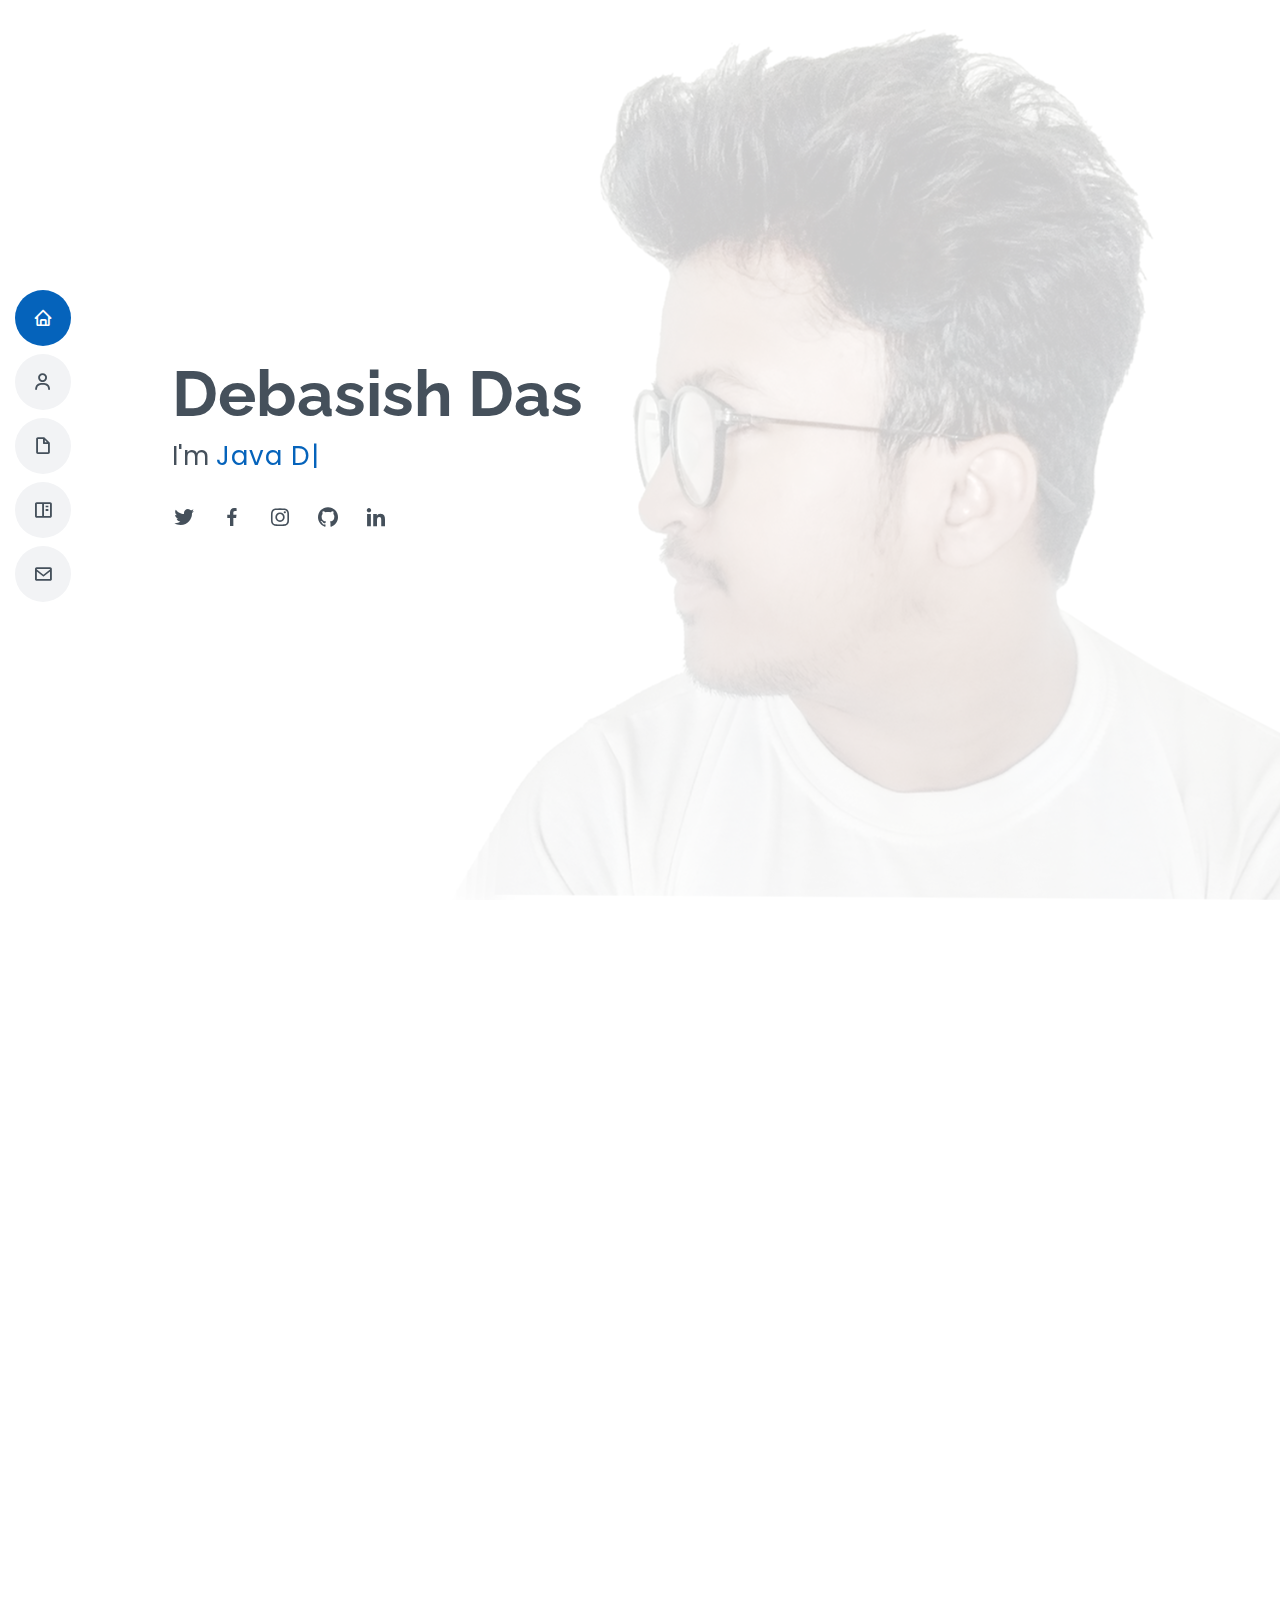
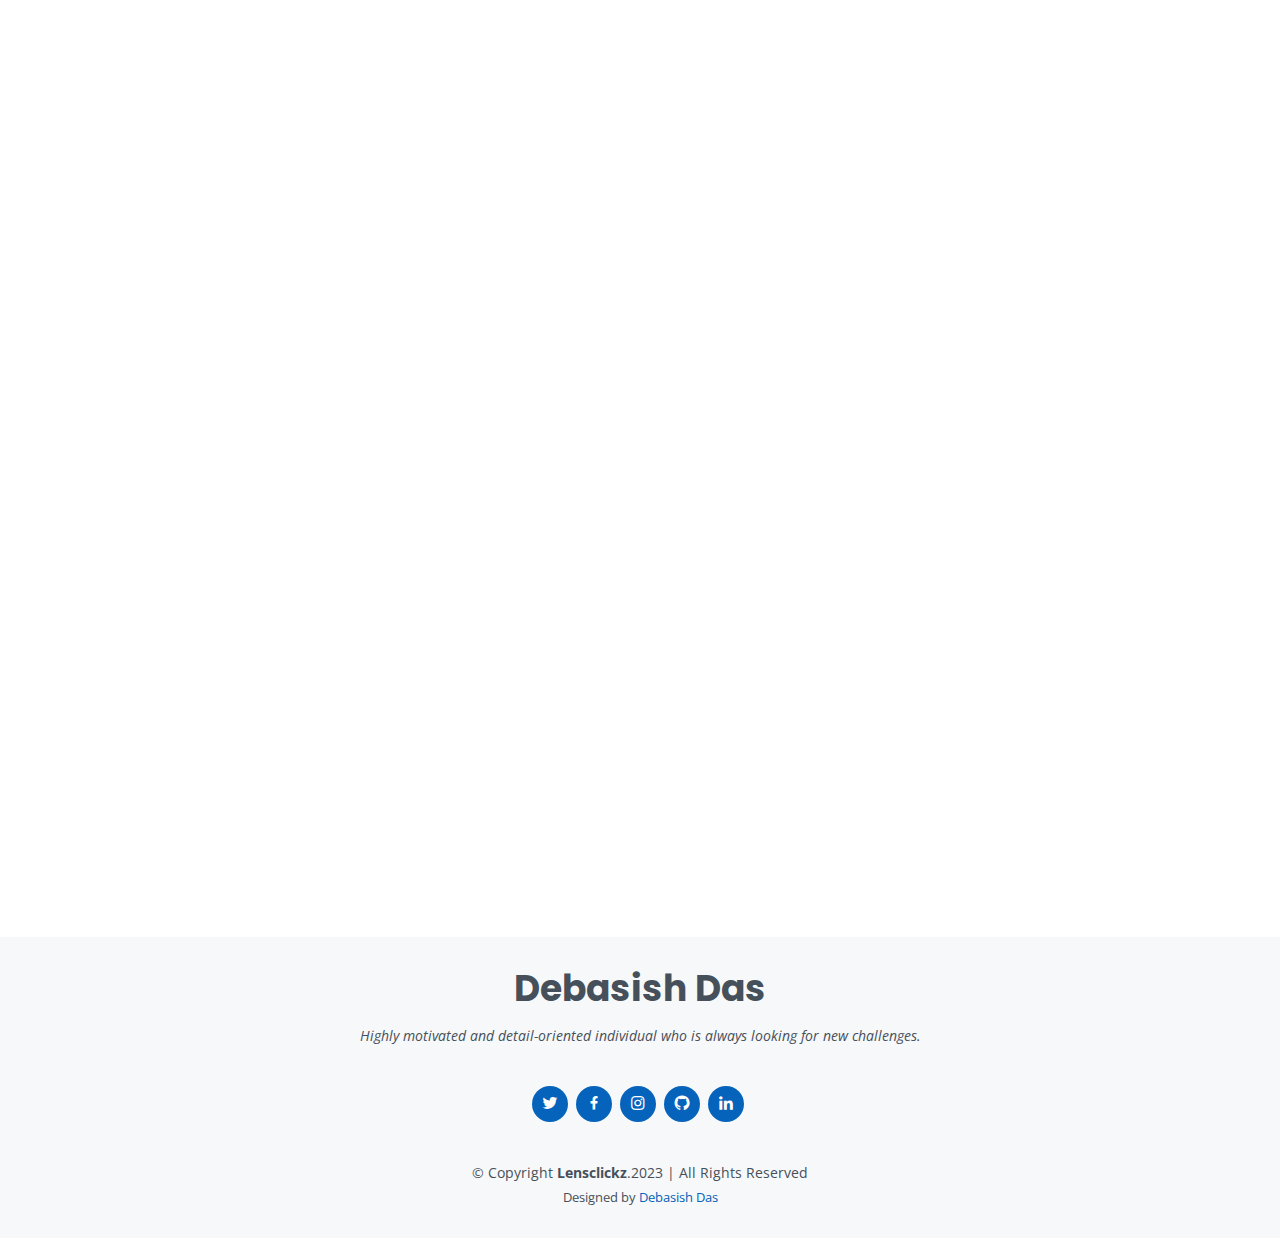
==== index.html @ a533f9e5 "Portfolio" ====
<!DOCTYPE html>
<html lang="en">

<head>
  <meta charset="utf-8">
  <meta content="width=device-width, initial-scale=1.0" name="viewport">

  <title>Debasish Das - Portfolio</title>
  <meta content="" name="description">
  <meta content="" name="keywords">

  <!-- Favicons -->
  <link href="assets/img/favicon.png" rel="icon">

  <!-- Google Fonts -->
  <link
    href="https://fonts.googleapis.com/css?family=Open+Sans:300,300i,400,400i,600,600i,700,700i|Raleway:300,300i,400,400i,500,500i,600,600i,700,700i|Poppins:300,300i,400,400i,500,500i,600,600i,700,700i"
    rel="stylesheet">
  <link href="assets/vendor/aos/aos.css" rel="stylesheet">
  <link href="assets/vendor/bootstrap/css/bootstrap.min.css" rel="stylesheet">
  <link href="assets/vendor/bootstrap-icons/bootstrap-icons.css" rel="stylesheet">
  <link href="assets/vendor/boxicons/css/boxicons.min.css" rel="stylesheet">
  <link href="assets/vendor/glightbox/css/glightbox.min.css" rel="stylesheet">
  <link href="assets/vendor/swiper/swiper-bundle.min.css" rel="stylesheet">
  <link href="assets/css/style.css" rel="stylesheet">

</head>

<body>

  <!-- ======= Mobile nav toggle button ======= -->
  <!-- <button type="button" class="mobile-nav-toggle d-xl-none"><i class="bi bi-list mobile-nav-toggle"></i></button> -->
  <i class="bi bi-list mobile-nav-toggle d-xl-none"></i>
  <!-- ======= Header ======= -->
  <header id="header" class="d-flex flex-column justify-content-center">

    <nav id="navbar" class="navbar nav-menu">
      <ul>
        <li><a href="#hero" class="nav-link scrollto active"><i class="bx bx-home"></i> <span>Home</span></a></li>
        <li><a href="#about" class="nav-link scrollto"><i class="bx bx-user"></i> <span>About</span></a></li>
        <li><a href="#resume" class="nav-link scrollto"><i class="bx bx-file-blank"></i> <span>Resume</span></a></li>
        <li><a href="#portfolio" class="nav-link scrollto"><i class="bx bx-book-content"></i> <span>Portfolio</span></a>
        </li>
        <li><a href="#contact" class="nav-link scrollto"><i class="bx bx-envelope"></i> <span>Contact</span></a></li>
      </ul>
    </nav><!-- .nav-menu -->

  </header><!-- End Header -->

  <!-- ======= Hero Section ======= -->
  <section id="hero" class="d-flex flex-column justify-content-center">
    <div class="container" data-aos="zoom-in" data-aos-delay="100">
      <h1>Debasish Das</h1>
      <p>I'm <span class="typed" data-typed-items="Java Developer, UI Developer, Freelancer, Quick-Learner"></span></p>
      <div class="social-links">
        <a href="https://twitter.com/dasdebasish199" class="twitter"><i class="bx bxl-twitter"></i></a>
        <a href="https://www.facebook.com/dragking.D/" class="facebook"><i class="bx bxl-facebook"></i></a>
        <a href="https://www.instagram.com/iamddas/" class="instagram"><i class="bx bxl-instagram"></i></a>
        <a href="https://github.com/iamddas" class="google-plus"><i class="bx bxl-github"></i></a>
        <a href="https://www.linkedin.com/in/debasish1999/" class="linkedin"><i class="bx bxl-linkedin"></i></a>
      </div>
    </div>
  </section><!-- End Hero -->

  <main id="main">

    <!-- ======= About Section ======= -->
    <section id="about" class="about">
      <div class="container" data-aos="fade-up">

        <div class="section-title">
          <h2>About</h2>
          <p>Ambitious to kick start the career with globally recognized organization which will give me global exposure
            to enhance my skills and knowledge for mutual benefits of the organization.</p>
        </div>

        <div class="row">
          <div class="col-lg-4">
            <img src="assets/img/profile-img.jpg" class="img-fluid" alt="">
          </div>
          <div class="col-lg-8 pt-4 pt-lg-0 content">
            <h3>Java &amp; Web Developer.</h3>
            <p class="fst-italic">
              As a Java developer, I am looking opportunities in the technology industry to apply my expertise in the development and
implementation of high-quality software solutions. With a strong background in Java programming, Spring Framework and Agile
methodologies and am confident in my potential to lead projects to successful completion while collaborating effectively with crossfunctional
teams.
            </p>
            <div class="row">
              <div class="col-lg-6">
                <ul>
                  <li><i class="bi bi-chevron-right"></i> <strong>Birthday:</strong> <span>21 July 1999</span></li>
                  <li><i class="bi bi-chevron-right"></i> <strong>LinkedIn:</strong> <span>linkedin.com/in/debasish1999/</span></li>
                  <li><i class="bi bi-chevron-right"></i> <strong>Phone:</strong> <span>+91 9439450858</span></li>
                  <li><i class="bi bi-chevron-right"></i> <strong>City:</strong> <span>Hyderabad,Telangana</span></li>
                </ul>
              </div>
              <div class="col-lg-6">
                <ul>
                  <li><i class="bi bi-chevron-right"></i> <strong>Age:</strong> <span>23</span></li>
                  <li><i class="bi bi-chevron-right"></i> <strong>Degree:</strong> <span>Master Of Science</span></li>
                  <li><i class="bi bi-chevron-right"></i> <strong>Email:</strong> <span>dasdebasish1999@gmail.com</span>
                  </li>
                  <li><i class="bi bi-chevron-right"></i> <strong>Freelance:</strong> <span>Available</span></li>
                </ul>
              </div>
              <div class="col-lg-6">
                <H4><strong>Hobies</strong></H4>
                <ul>
                  <li><i class="bi bi-pencil"></i> <strong>Sketch</strong></li>
                  <li><i class="bi bi-airplane"></i> <strong>Travelling</strong></li>
                  <li><i class="bi bi-camera"></i> <strong>Photography</strong></li>
                  <li><i class="bi bi-clipboard-pulse"></i> <strong>Fitness</strong></li>
                </ul>
              </div>

            </div>
          </div>
        </div>
        

      </div>
    </section><!-- End About Section -->

    <!-- ======= Facts Section ======= -->
    <section id="facts" class="facts">
      <div class="container" data-aos="fade-up">

        <div class="section-title">
          <h2>Facts</h2>
          <p>I have been working on many projects from my college days,along with developing websites and web
            applications,me and my friends are providing maintainance supports to some clients.</p>
        </div>

        <div class="row">

          <div class="col-lg-3 col-md-6">
            <div class="count-box">
              <i class="bi bi-emoji-smile"></i>
              <span data-purecounter-start="0" data-purecounter-end="7" data-purecounter-duration="1"
                class="purecounter"></span>
              <p>Happy Clients</p>
            </div>
          </div>

          <div class="col-lg-3 col-md-6 mt-5 mt-md-0">
            <div class="count-box">
              <i class="bi bi-journal-richtext"></i>
              <span data-purecounter-start="0" data-purecounter-end="13" data-purecounter-duration="1"
                class="purecounter"></span>
              <p>Projects</p>
            </div>
          </div>

          <div class="col-lg-3 col-md-6 mt-5 mt-lg-0">
            <div class="count-box">
              <i class="bi bi-headset"></i>
              <span data-purecounter-start="0" data-purecounter-end="146" data-purecounter-duration="1"
                class="purecounter"></span>
              <p>Hours Of Support/Maintainance Work</p>
            </div>
          </div>

          <div class="col-lg-3 col-md-6 mt-5 mt-lg-0">
            <div class="count-box">
              <i class="bi bi-award"></i>
              <span data-purecounter-start="0" data-purecounter-end="0" data-purecounter-duration="1"
                class="purecounter"></span>
              <p>Awards</p>
            </div>
          </div>

        </div>

      </div>
    </section><!-- End Facts Section -->

    <!-- ======= Skills Section ======= -->
    <section id="skills" class="skills section-bg">
      <div class="container" data-aos="fade-up">

        <div class="section-title">
          <h2>Skills</h2>
          <p>Learning how to learn is life's most important skill.</p>
        </div>

        <div class="row skills-content">

          <div class="col-lg-6">

            <div class="progress">
              <span class="skill">Java <i class="val">100%</i></span>
              <div class="progress-bar-wrap">
                <div class="progress-bar" role="progressbar" aria-valuenow="100" aria-valuemin="0" aria-valuemax="100">
                </div>
              </div>
            </div>

            <div class="progress">
              <span class="skill">Spring <i class="val">70%</i></span>
              <div class="progress-bar-wrap">
                <div class="progress-bar" role="progressbar" aria-valuenow="90" aria-valuemin="0" aria-valuemax="100">
                </div>
              </div>
            </div>

            <div class="progress">
              <span class="skill">Spring-Boot <i class="val">50%</i></span>
              <div class="progress-bar-wrap">
                <div class="progress-bar" role="progressbar" aria-valuenow="50" aria-valuemin="0" aria-valuemax="100">
                </div>
              </div>
            </div>

            <div class="progress">
              <span class="skill">Oracle <i class="val">75%</i></span>
              <div class="progress-bar-wrap">
                <div class="progress-bar" role="progressbar" aria-valuenow="75" aria-valuemin="0" aria-valuemax="100">
                </div>
              </div>
            </div>

            <div class="progress">
              <span class="skill">SQL <i class="val">70%</i></span>
              <div class="progress-bar-wrap">
                <div class="progress-bar" role="progressbar" aria-valuenow="70" aria-valuemin="0" aria-valuemax="100">
                </div>
              </div>
            </div>

            <div class="progress">
              <span class="skill">MySQL <i class="val">60%</i></span>
              <div class="progress-bar-wrap">
                <div class="progress-bar" role="progressbar" aria-valuenow="60" aria-valuemin="0" aria-valuemax="100">
                </div>
              </div>
            </div>

          </div>

          <div class="col-lg-6">

            <div class="progress">
              <span class="skill">HTML<i class="val">100%</i></span>
              <div class="progress-bar-wrap">
                <div class="progress-bar" role="progressbar" aria-valuenow="70" aria-valuemin="0" aria-valuemax="100">
                </div>
              </div>
            </div>

            <div class="progress">
              <span class="skill">CSS/SCSS<i class="val">100%</i></span>
              <div class="progress-bar-wrap">
                <div class="progress-bar" role="progressbar" aria-valuenow="70" aria-valuemin="0" aria-valuemax="100">
                </div>
              </div>
            </div>

            <div class="progress">
              <span class="skill">JavaScript<i class="val">90%</i></span>
              <div class="progress-bar-wrap">
                <div class="progress-bar" role="progressbar" aria-valuenow="90" aria-valuemin="0" aria-valuemax="100">
                </div>
              </div>
            </div>

            <div class="progress">
              <span class="skill">JQuery<i class="val">55%</i></span>
              <div class="progress-bar-wrap">
                <div class="progress-bar" role="progressbar" aria-valuenow="55" aria-valuemin="0" aria-valuemax="100">
                </div>
              </div>
            </div>

            <div class="progress">
              <span class="skill">Angular<i class="val">80%</i></span>
              <div class="progress-bar-wrap">
                <div class="progress-bar" role="progressbar" aria-valuenow="80" aria-valuemin="0" aria-valuemax="100">
                </div>
              </div>
            </div>

          </div>

        </div>

      </div>
    </section><!-- End Skills Section -->

    <!-- ======= Resume Section ======= -->
    <section id="resume" class="resume">
      <div class="container" data-aos="fade-up">

        <div class="section-title">
          <h2>Resume</h2>
          <p></p>
        </div>

        <div class="row">
          <div class="col-lg-6">
            <h3 class="resume-title">Summary</h3>
            <div class="resume-item pb-0">
              <h4>Debasish Das</h4>
              <p><em>Msc in Information Technology Management. Ability to work with Java, and UI Technologies. Can work
                  well under
                  pressure and make the best of any situation. Passionate individual with great interpersonal and
                  communication skills.</em></p>
              <ul>
                <i class="bi bi-geo-alt-fill"></i>Hyderabad,Telangana<br><br>
                <i class="bi bi-phone"></i>+91&nbsp;9439450858<br><br>
                <i class="bi bi-envelope-paper"></i>welldebasish@gmail.com
              </ul>
            </div>

            <h3 class="resume-title">Education</h3>
            <div class="resume-item">
              <h4>Master of Science in Information Technology &amp; Management</h4>
              <h5>2019 - 2021</h5>
              <p><em>Ravenshaw University, Cuttack,Odisha</em></p>
              <ul>
                <li>CGPA- 7.56</li>
              </ul>
              <p>I have completed my Masters from Ravenshaw University,in Information Technology Management. Along with studies I have developed some websites and also provide supports for my friends.</p>
            </div>
            <div class="resume-item">
              <h4>Bachelor of Science in Information Technology &amp; Management</h4>
              <h5>2016 - 2019</h5>
              <p><em>Udayanath Autonomous College of Science &amp; Technology, Cuttack,Odisha</em></p>
              <ul>
                <li>CGPA- 6.85</li>
              </ul>
              <p>Here I have completed my Graduation in Information Technology Management. Along with Graduation I have also participated in many social works organized by Our College.</p>
            </div>
          </div>
          <div class="col-lg-6">
            <h3 class="resume-title">Personal Projects</h3>
            <div class="resume-item">
              <h4>E-Health Care Management System</h4>
              <h5>03-2023 - 12-2022</h5>
              <p><em>Hyderabad</em></p>
              <ul>
                <li>Technology Used: JSP, Servlets, Html, CSS, Bootstrap, JavaScript, MySQL, Eclipse IDE, MySQL Workbench.</li>
                <li>This system enables hospitals to manage information and data related to all aspects of healthcare – processes, providers, patients, and more, which in turn ensures that processes are completed swiftly and effectively.</li>
              </ul>
            </div>
            <div class="resume-item">
              <h4>e-Library</h4>
              <h5>09-2022 -12-2022 </h5>
              <p><em>Hyderabad</em></p>
              <ul>
                <li>Technology Used: JSP, Servlets, Html, CSS, Bootstrap, JavaScript, MySQL, Eclipse IDE, MySQL Workbench.</li>
                <li>This web application was designed to computerize and automate the operations performed on members, book issuance and returns all other operations. This computerisation of library helps in numerous cases its maintenance. It reduces managerial workload as most manual work is reduced.</li>
              </ul>
            </div>
            <div class="resume-item">
              <h4>Online CLC System</h4>
              <h5>01-2021 - 07-2021</h5>
              <p><em>Ravenshaw University,Cuttack,Odisha</em></p>
              <ul>
                <li>Technologies Used: HTML,CSS,Javascript,PHP,Bootstrap</li>
                <li>This Web application can provide College leaving Certificates to Students.</li>
                <li>Students simple can apply and Download their College leaving Certificates using this Web App.</li>
              </ul>
            </div>
            
          </div>
        </div>

      </div>
    </section><!-- End Resume Section -->

    <!-- ======= Portfolio Section ======= -->
    <section id="portfolio" class="portfolio section-bg">
      <div class="container" data-aos="fade-up">

        <div class="section-title">
          <h2>Portfolio</h2>
          <p>I'm just trying to diversify my portfolio and put myself in a position so when I do retire, the options are limitless.</p>
        </div>


        <div class="row portfolio-container" data-aos="fade-up" data-aos-delay="200">

          <div class="col-lg-4 col-md-6 portfolio-item filter-app">
            <div class="portfolio-wrap">
              <img src="assets/img/portfolio/portfolio-1.jpg" class="img-fluid" alt="">
              <div class="portfolio-info">
                <h4>Online CLC System</h4>
                <p>Web-App</p>
                <div class="portfolio-links">
                  <a href="assets/img/portfolio/portfolio-1.jpg" data-gallery="portfolioGallery"
                    class="portfolio-lightbox" title="App 1"><i class="bx bx-plus"></i></a>
                  <a href="onlineclcsystem.html" class="portfolio-details-lightbox" data-glightbox="type: external"
                    title="Portfolio Details"><i class="bx bx-link"></i></a>
                </div>
              </div>
            </div>
          </div>

          <div class="col-lg-4 col-md-6 portfolio-item filter-web">
            <div class="portfolio-wrap">
              <img src="assets/img/portfolio/portfolio-2.png" class="img-fluid" alt="">
              <div class="portfolio-info">
                <h4>Lensclickz</h4>
                <p>Website</p>
                <div class="portfolio-links">
                  <a href="assets/img/portfolio/portfolio-2.png" data-gallery="portfolioGallery"
                    class="portfolio-lightbox" title="Web 3"><i class="bx bx-plus"></i></a>
                  <a href="lensclickz.html" class="portfolio-details-lightbox" data-glightbox="type: external"
                    title="Portfolio Details"><i class="bx bx-link"></i></a>
                </div>
              </div>
            </div>
          </div>

          <div class="col-lg-4 col-md-6 portfolio-item filter-app">
            <div class="portfolio-wrap">
              <img src="assets/img/portfolio/portfolio-3.png" class="img-fluid" alt="">
              <div class="portfolio-info">
                <h4>Calculator</h4>
                <p>Utility</p>
                <div class="portfolio-links">
                  <a href="assets/img/portfolio/portfolio-3.png" data-gallery="portfolioGallery"
                    class="portfolio-lightbox" title="App 2"><i class="bx bx-plus"></i></a>
                  <a href="calculator.html" class="portfolio-details-lightbox" data-glightbox="type: external"
                    title="Portfolio Details"><i class="bx bx-link"></i></a>
                </div>
              </div>
            </div>
          </div>

          <div class="col-lg-4 col-md-6 portfolio-item filter-card">
            <div class="portfolio-wrap">
              <img src="assets/img/portfolio/portfolio-4.jpg" class="img-fluid" alt="">
              <div class="portfolio-info">
                <h4>Laksheswar High School</h4>
                <p>Website</p>
                <div class="portfolio-links">
                  <a href="assets/img/portfolio/portfolio-4.jpg" data-gallery="portfolioGallery"
                    class="portfolio-lightbox" title="Card 2"><i class="bx bx-plus"></i></a>
                  <a href="lhs.html" class="portfolio-details-lightbox" data-glightbox="type: external"
                    title="Portfolio Details"><i class="bx bx-link"></i></a>
                </div>
              </div>
            </div>
          </div>

          <div class="col-lg-4 col-md-6 portfolio-item filter-web">
            <div class="portfolio-wrap">
              <img src="assets/img/portfolio/portfolio-5.jpg" class="img-fluid" alt="">
              <div class="portfolio-info">
                <h4>Bill Generator</h4>
                <p>Web-App</p>
                <div class="portfolio-links">
                  <a href="assets/img/portfolio/portfolio-5.jpg" data-gallery="portfolioGallery"
                    class="portfolio-lightbox" title="Web 2"><i class="bx bx-plus"></i></a>
                  <a href="billgenerator.html" class="portfolio-details-lightbox" data-glightbox="type: external"
                    title="Portfolio Details"><i class="bx bx-link"></i></a>
                </div>
              </div>
            </div>
          </div>

          <div class="col-lg-4 col-md-6 portfolio-item filter-web">
            <div class="portfolio-wrap">
              <img src="assets/img/portfolio/portfolio-6.png" class="img-fluid" alt="">
              <div class="portfolio-info">
                <h4>Age Calculator</h4>
                <p>Web-App</p>
                <div class="portfolio-links">
                  <a href="assets/img/portfolio/portfolio-6.jpg" data-gallery="portfolioGallery"
                    class="portfolio-lightbox" title="Web 2"><i class="bx bx-plus"></i></a>
                  <a href="agecal.html" class="portfolio-details-lightbox" data-glightbox="type: external"
                    title="Portfolio Details"><i class="bx bx-link"></i></a>
                </div>
              </div>
            </div>
          </div>
        </div>
      </div>
    </section><!-- End Portfolio Section -->

    <!-- ======= Testimonials Section ======= -->
    <section id="testimonials" class="testimonials section-bg">
      <div class="container" data-aos="fade-up">

        <div class="section-title">
          <h2>Testimonials</h2>
        </div>

        <div class="testimonials-slider swiper" data-aos="fade-up" data-aos-delay="100">
          <div class="swiper-wrapper">

            <div class="swiper-slide">
              <div class="testimonial-item">
                <img src="assets/img/testimonials/testimonials-1.jpg" class="testimonial-img" alt="">
                <h3>Pratap Kishore Jena</h3>
                <h4>Ex-Headmaster,Laksheswar High School,Cuttack</h4>
                <p>
                  <i class="bx bxs-quote-alt-left quote-icon-left"></i>
                  Debasish was a student of Laksheswar High School,when I had apointed as Headmaster of that school. Today Debasish developed our school's website,I am very happy with that. Also giving him blessing to keep growing in life. 
                  <i class="bx bxs-quote-alt-right quote-icon-right"></i>
                </p>
              </div>
            </div><!-- End testimonial item -->

            <div class="swiper-slide">
              <div class="testimonial-item">
                <img src="assets/img/testimonials/testimonials-2.jpg" class="testimonial-img" alt="">
                <h3>Dibyajyoti Panda</h3>
                <h4>Bussiness Associate,Tech Mahindra</h4>
                <p>
                  <i class="bx bxs-quote-alt-left quote-icon-left"></i>
                  As I know Debasish is a good human bieng, I have got supports from him in many of my project works.
                  <i class="bx bxs-quote-alt-right quote-icon-right"></i>
                </p>
              </div>
            </div><!-- End testimonial item -->

            <div class="swiper-slide">
              <div class="testimonial-item">
                <img src="assets/img/testimonials/testimonials-3.jpg" class="testimonial-img" alt="">
                <h3>Adarsh Haldar</h3>
                <h4>Student,Ravenshaw University</h4>
                <p>
                  <i class="bx bxs-quote-alt-left quote-icon-left"></i>
                  Hello,I am Adarsh Haldar. Debasish and me batchmates,we both worked together in a website.I love to work with him...
                  <i class="bx bxs-quote-alt-right quote-icon-right"></i>
                </p>
              </div>
            </div><!-- End testimonial item -->

            <div class="swiper-slide">
              <div class="testimonial-item">
                <img src="assets/img/testimonials/testimonials-4.jpg" class="testimonial-img" alt="">
                <h3>Biswajit Prusty</h3>
                <h4>Devops Engineer,Cognizant</h4>
                <p>
                  <i class="bx bxs-quote-alt-left quote-icon-left"></i>
                  I am a friend and partner of Debasish, we have worked together in many projects. Its great work with Debasish.Very Co-operative man and punctual.
                  <i class="bx bxs-quote-alt-right quote-icon-right"></i>
                </p>
              </div>
            </div><!-- End testimonial item -->

            <div class="swiper-slide">
              <div class="testimonial-item">
                <img src="assets/img/testimonials/testimonials-5.jpg" class="testimonial-img" alt="">
                <h3>Barsa Biswal</h3>
                <h4>Entrepreneur</h4>
                <p>
                  <i class="bx bxs-quote-alt-left quote-icon-left"></i>
                  I have got an awesome experience as client of Debasish, He gave end to end support in everytime of our work.
                  <i class="bx bxs-quote-alt-right quote-icon-right"></i>
                </p>
              </div>
            </div><!-- End testimonial item -->

          </div>
          <div class="swiper-pagination"></div>
        </div>

      </div>
    </section><!-- End Testimonials Section -->

    <!-- ======= Contact Section ======= -->
    <section id="contact" class="contact">
      <div class="container" data-aos="fade-up">

        <div class="section-title">
          <h2>Contact</h2>
        </div>

        <div class="row mt-1">

          <div class="col-lg-4">
            <div class="info">
              <div class="address">
                <i class="bi bi-geo-alt"></i>
                <h4>Location:</h4>
                <p>Hyderabad,Telangana-500038</p>
              </div>

              <div class="email">
                <i class="bi bi-envelope"></i>
                <h4>Email:</h4>
                <p>welldebasish@gmail.com</p>
              </div>

              <div class="phone">
                <i class="bi bi-phone"></i>
                <h4>Call:</h4>
                <p>+91 9439450858</p>
              </div>

            </div>

          </div>

          <div class="col-lg-8 mt-5 mt-lg-0">

            <form action="forms/contact.php" method="post" role="form" class="php-email-form">
              <div class="row">
                <div class="col-md-6 form-group">
                  <input type="text" name="name" class="form-control" id="name" placeholder="Your Name" required>
                </div>
                <div class="col-md-6 form-group mt-3 mt-md-0">
                  <input type="email" class="form-control" name="email" id="email" placeholder="Your Email" required>
                </div>
              </div>
              <div class="form-group mt-3">
                <input type="text" class="form-control" name="subject" id="subject" placeholder="Subject" required>
              </div>
              <div class="form-group mt-3">
                <textarea class="form-control" name="message" rows="5" placeholder="Message" required></textarea>
              </div>
              <div class="my-3">
                <div class="loading">Loading</div>
                <div class="error-message"></div>
                <div class="sent-message">Your message has been sent. Thank you!</div>
              </div>
              <div class="text-center"><button type="submit">Send Message</button></div>
            </form>

          </div>

        </div>

      </div>
    </section><!-- End Contact Section -->

  </main><!-- End #main -->

  <!-- ======= Footer ======= -->
  <footer id="footer">
    <div class="container">
      <h3>Debasish Das</h3>
      <p>Highly motivated and detail-oriented individual who is always looking for new challenges.</p>
      <div class="social-links">
        <a href="https://twitter.com/dasdebasish199" class="twitter"><i class="bx bxl-twitter"></i></a>
        <a href="https://www.facebook.com/dragking.D/" class="facebook"><i class="bx bxl-facebook"></i></a>
        <a href="https://www.instagram.com/iamddas/" class="instagram"><i class="bx bxl-instagram"></i></a>
        <a href="https://github.com/iamddas" class="google-plus"><i class="bx bxl-github"></i></a>
        <a href="https://www.linkedin.com/in/debasish1999/" class="linkedin"><i class="bx bxl-linkedin"></i></a>
      </div>
      <div class="copyright">
        &copy; Copyright <strong><span>Lensclickz</span></strong>.2023 | All Rights Reserved
      </div>
      <div class="credits">
        Designed by <a href="https://github.com/iamddas">Debasish Das</a>
      </div>
    </div>
  </footer><!-- End Footer -->

  <div id="preloader"></div>
  <a href="#" class="back-to-top d-flex align-items-center justify-content-center"><i
      class="bi bi-arrow-up-short"></i></a>

  <!-- Vendor JS Files -->
  <script src="assets/vendor/purecounter/purecounter_vanilla.js"></script>
  <script src="assets/vendor/aos/aos.js"></script>
  <script src="assets/vendor/bootstrap/js/bootstrap.bundle.min.js"></script>
  <script src="assets/vendor/glightbox/js/glightbox.min.js"></script>
  <script src="assets/vendor/isotope-layout/isotope.pkgd.min.js"></script>
  <script src="assets/vendor/swiper/swiper-bundle.min.js"></script>
  <script src="assets/vendor/typed.js/typed.min.js"></script>
  <script src="assets/vendor/waypoints/noframework.waypoints.js"></script>
  <script src="assets/vendor/php-email-form/validate.js"></script>

  <!-- Template Main JS File -->
  <script src="assets/js/main.js"></script>

</body>

</html>
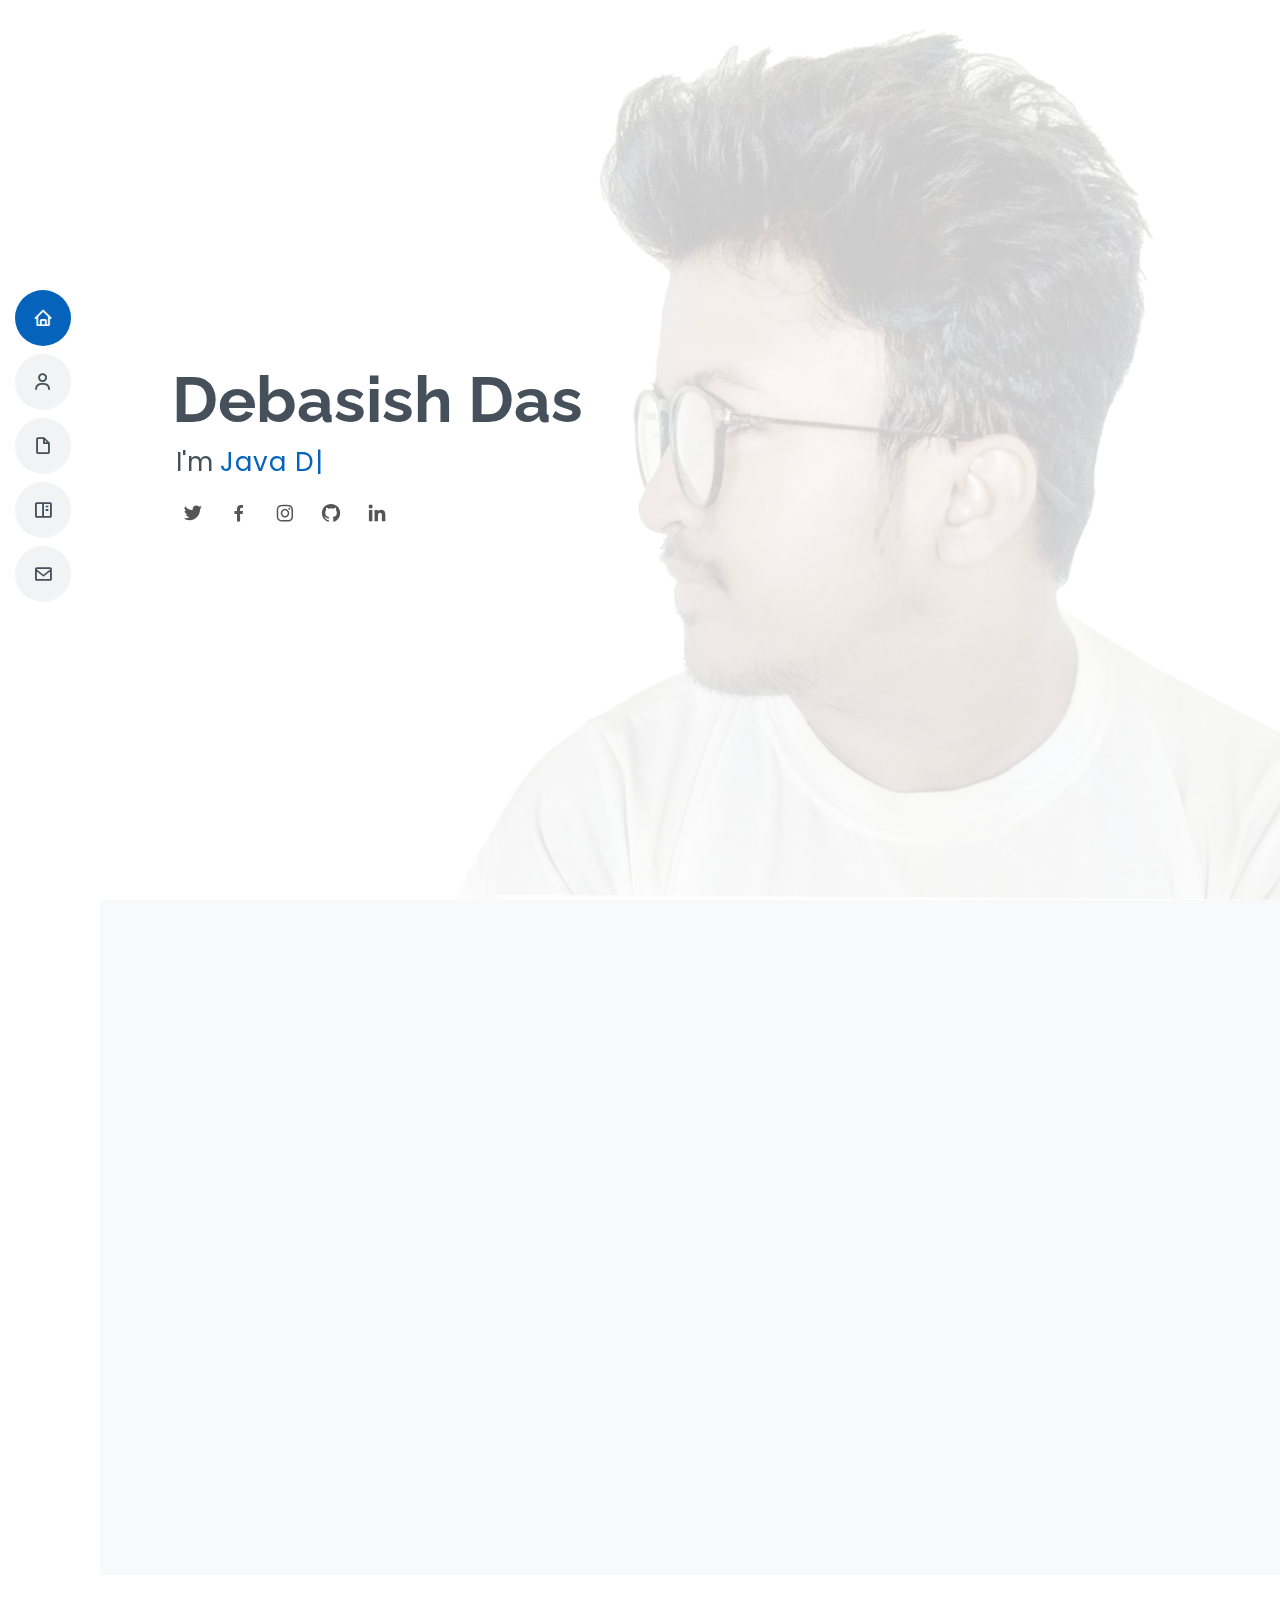
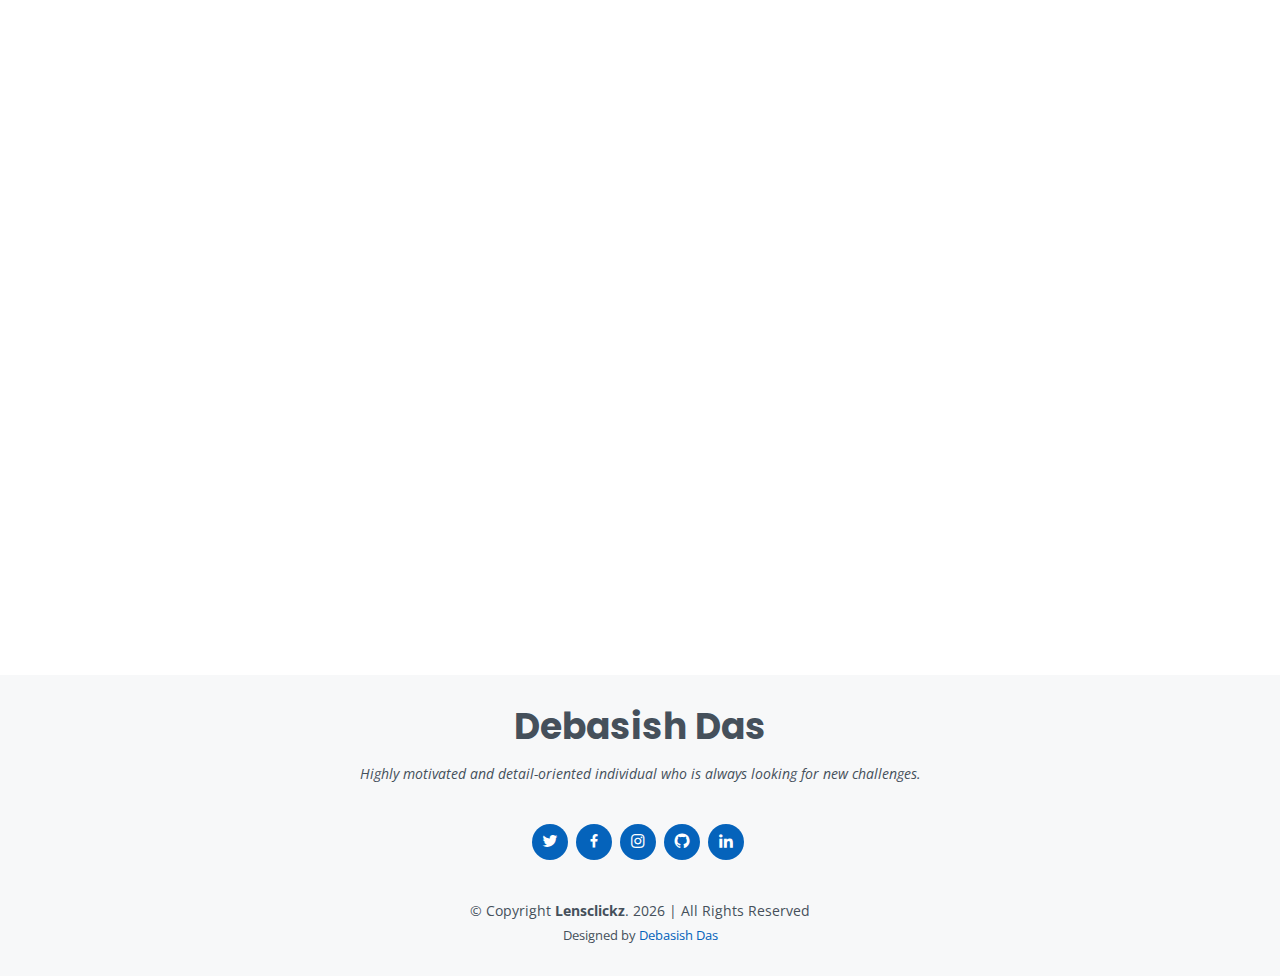
==== commit d4c81fc7: "2025 Updated, UI,UX" ====
--- a/index.html
+++ b/index.html
@@ -51,7 +51,7 @@
   <section id="hero" class="d-flex flex-column justify-content-center">
     <div class="container" data-aos="zoom-in" data-aos-delay="100">
       <h1>Debasish Das</h1>
-      <p>I'm <span class="typed" data-typed-items="Java Developer, UI Developer, Freelancer, Quick-Learner"></span></p>
+      <p class="ms-1">I'm <span class="typed" data-typed-items="Java Developer, UI Developer, Freelancer, Quick-Learner"></span></p>
       <div class="social-links">
         <a href="https://twitter.com/dasdebasish199" class="twitter"><i class="bx bxl-twitter"></i></a>
         <a href="https://www.facebook.com/dragking.D/" class="facebook"><i class="bx bxl-facebook"></i></a>
@@ -65,62 +65,75 @@
   <main id="main">
 
     <!-- ======= About Section ======= -->
-    <section id="about" class="about">
-      <div class="container" data-aos="fade-up">
-
-        <div class="section-title">
-          <h2>About</h2>
-          <p>Ambitious to kick start the career with globally recognized organization which will give me global exposure
-            to enhance my skills and knowledge for mutual benefits of the organization.</p>
-        </div>
-
-        <div class="row">
-          <div class="col-lg-4">
-            <img src="assets/img/profile-img.jpg" class="img-fluid" alt="">
-          </div>
-          <div class="col-lg-8 pt-4 pt-lg-0 content">
-            <h3>Java &amp; Web Developer.</h3>
-            <p class="fst-italic">
-              As a Java developer, I am looking opportunities in the technology industry to apply my expertise in the development and
-implementation of high-quality software solutions. With a strong background in Java programming, Spring Framework and Agile
-methodologies and am confident in my potential to lead projects to successful completion while collaborating effectively with crossfunctional
-teams.
-            </p>
-            <div class="row">
-              <div class="col-lg-6">
-                <ul>
-                  <li><i class="bi bi-chevron-right"></i> <strong>Birthday:</strong> <span>21 July 1999</span></li>
-                  <li><i class="bi bi-chevron-right"></i> <strong>LinkedIn:</strong> <span>linkedin.com/in/debasish1999/</span></li>
-                  <li><i class="bi bi-chevron-right"></i> <strong>Phone:</strong> <span>+91 9439450858</span></li>
-                  <li><i class="bi bi-chevron-right"></i> <strong>City:</strong> <span>Hyderabad,Telangana</span></li>
-                </ul>
-              </div>
-              <div class="col-lg-6">
-                <ul>
-                  <li><i class="bi bi-chevron-right"></i> <strong>Age:</strong> <span>23</span></li>
-                  <li><i class="bi bi-chevron-right"></i> <strong>Degree:</strong> <span>Master Of Science</span></li>
-                  <li><i class="bi bi-chevron-right"></i> <strong>Email:</strong> <span>dasdebasish1999@gmail.com</span>
-                  </li>
-                  <li><i class="bi bi-chevron-right"></i> <strong>Freelance:</strong> <span>Available</span></li>
-                </ul>
-              </div>
-              <div class="col-lg-6">
-                <H4><strong>Hobies</strong></H4>
-                <ul>
-                  <li><i class="bi bi-pencil"></i> <strong>Sketch</strong></li>
-                  <li><i class="bi bi-airplane"></i> <strong>Travelling</strong></li>
-                  <li><i class="bi bi-camera"></i> <strong>Photography</strong></li>
-                  <li><i class="bi bi-clipboard-pulse"></i> <strong>Fitness</strong></li>
-                </ul>
-              </div>
-
-            </div>
-          </div>
-        </div>
-        
-
-      </div>
-    </section><!-- End About Section -->
+<section id="about" class="about py-5">
+  <div class="container" data-aos="fade-up">
+
+    <div class="section-title text-center">
+      <h2 class="fw-bold">About Me</h2>
+      <p class="">A passionate developer constantly evolving in the tech world.</p>
+    </div>
+
+    <div class="row align-items-center mt-4">
+      <!-- Profile Image -->
+      <div class="col-lg-4 text-center">
+        <div class="profile-img">
+          <img src="assets/img/profile-img.jpg" class="img-fluid rounded-circle shadow-lg" alt="Profile Image">
+        </div>
+      </div>
+
+      <!-- About Content -->
+      <div class="col-lg-8 pt-4 pt-lg-0 content">
+        <h3 class="fw-bold text-primary">Java Full Stack Developer</h3>
+        <p class="lead text-muted">
+          A dedicated and innovative Java Full Stack Developer with 1 year of experience. Passionate about
+          building scalable and efficient solutions while continuously learning and evolving.
+        </p>
+
+        <div class="row mt-4">
+          <!-- Left Column -->
+          <div class="col-lg-6">
+            <ul class="list-unstyled">
+              <li><i class="bi bi-calendar-check text-primary"></i> <strong>Birthday:</strong> 21 July 1999</li>
+              <li><i class="bi bi-linkedin text-primary"></i> <strong>LinkedIn:</strong> 
+                <a href="https://linkedin.com/in/debasish1999/" target="_blank" class="text-decoration-none text-dark">
+                  linkedin.com/in/debasish1999/
+                </a>
+              </li>
+              <li><i class="bi bi-phone text-primary"></i> <strong>Phone:</strong> +91 9439450858</li>
+              <li><i class="bi bi-geo-alt text-primary"></i> <strong>City:</strong> Hyderabad, Telangana</li>
+            </ul>
+          </div>
+
+          <!-- Right Column -->
+          <div class="col-lg-6">
+            <ul class="list-unstyled">
+              <li><i class="bi bi-hourglass-split text-primary"></i> <strong>Age:</strong> <span id="age"></span></li>
+              <li><i class="bi bi-mortarboard text-primary"></i> <strong>Degree:</strong> Master of Science</li>
+              <li><i class="bi bi-envelope text-primary"></i> <strong>Email:</strong> 
+                <a href="mailto:dasdebasish1999@gmail.com" class="text-decoration-none text-dark">
+                  dasdebasish1999@gmail.com
+                </a>
+              </li>
+              <li><i class="bi bi-briefcase text-primary"></i> <strong>Freelance:</strong> <span class="badge bg-success">Available</span></li>
+            </ul>
+          </div>
+        </div>
+
+        <!-- Hobbies Section -->
+        <div class="hobbies mt-4">
+          <h5 class="fw-bold">Hobbies</h5>
+          <div class="d-flex flex-wrap gap-3">
+            <span class="hobby-box"><i class="bi bi-pencil-square"></i> Sketching</span>
+            <span class="hobby-box"><i class="bi bi-airplane"></i> Traveling</span>
+            <span class="hobby-box"><i class="bi bi-camera"></i> Photography</span>
+            <span class="hobby-box"><i class="bi bi-heart-pulse"></i> Fitness</span>
+          </div>
+        </div>
+      </div>
+    </div>
+  </div>
+</section>
+<!-- End About Section -->
 
     <!-- ======= Facts Section ======= -->
     <section id="facts" class="facts">
@@ -197,7 +210,51 @@
             </div>
 
             <div class="progress">
-              <span class="skill">Spring <i class="val">70%</i></span>
+              <span class="skill">Spring-Boot <i class="val">70%</i></span>
+              <div class="progress-bar-wrap">
+                <div class="progress-bar" role="progressbar" aria-valuenow="70" aria-valuemin="0" aria-valuemax="100">
+                </div>
+              </div>
+            </div>
+
+            <div class="progress">
+              <span class="skill">SQL <i class="val">70%</i></span>
+              <div class="progress-bar-wrap">
+                <div class="progress-bar" role="progressbar" aria-valuenow="70" aria-valuemin="0" aria-valuemax="100">
+                </div>
+              </div>
+            </div>
+
+            <div class="progress">
+              <span class="skill">Node Js<i class="val">80%</i></span>
+              <div class="progress-bar-wrap">
+                <div class="progress-bar" role="progressbar" aria-valuenow="80" aria-valuemin="0" aria-valuemax="100">
+                </div>
+              </div>
+            </div>
+
+          </div>
+
+          <div class="col-lg-6">
+
+            <div class="progress">
+              <span class="skill">React<i class="val">100%</i></span>
+              <div class="progress-bar-wrap">
+                <div class="progress-bar" role="progressbar" aria-valuenow="100" aria-valuemin="0" aria-valuemax="100">
+                </div>
+              </div>
+            </div>
+
+            <div class="progress">
+              <span class="skill">CSS/SCSS<i class="val">100%</i></span>
+              <div class="progress-bar-wrap">
+                <div class="progress-bar" role="progressbar" aria-valuenow="100" aria-valuemin="0" aria-valuemax="100">
+                </div>
+              </div>
+            </div>
+
+            <div class="progress">
+              <span class="skill">JavaScript<i class="val">90%</i></span>
               <div class="progress-bar-wrap">
                 <div class="progress-bar" role="progressbar" aria-valuenow="90" aria-valuemin="0" aria-valuemax="100">
                 </div>
@@ -205,66 +262,6 @@
             </div>
 
             <div class="progress">
-              <span class="skill">Spring-Boot <i class="val">50%</i></span>
-              <div class="progress-bar-wrap">
-                <div class="progress-bar" role="progressbar" aria-valuenow="50" aria-valuemin="0" aria-valuemax="100">
-                </div>
-              </div>
-            </div>
-
-            <div class="progress">
-              <span class="skill">Oracle <i class="val">75%</i></span>
-              <div class="progress-bar-wrap">
-                <div class="progress-bar" role="progressbar" aria-valuenow="75" aria-valuemin="0" aria-valuemax="100">
-                </div>
-              </div>
-            </div>
-
-            <div class="progress">
-              <span class="skill">SQL <i class="val">70%</i></span>
-              <div class="progress-bar-wrap">
-                <div class="progress-bar" role="progressbar" aria-valuenow="70" aria-valuemin="0" aria-valuemax="100">
-                </div>
-              </div>
-            </div>
-
-            <div class="progress">
-              <span class="skill">MySQL <i class="val">60%</i></span>
-              <div class="progress-bar-wrap">
-                <div class="progress-bar" role="progressbar" aria-valuenow="60" aria-valuemin="0" aria-valuemax="100">
-                </div>
-              </div>
-            </div>
-
-          </div>
-
-          <div class="col-lg-6">
-
-            <div class="progress">
-              <span class="skill">HTML<i class="val">100%</i></span>
-              <div class="progress-bar-wrap">
-                <div class="progress-bar" role="progressbar" aria-valuenow="70" aria-valuemin="0" aria-valuemax="100">
-                </div>
-              </div>
-            </div>
-
-            <div class="progress">
-              <span class="skill">CSS/SCSS<i class="val">100%</i></span>
-              <div class="progress-bar-wrap">
-                <div class="progress-bar" role="progressbar" aria-valuenow="70" aria-valuemin="0" aria-valuemax="100">
-                </div>
-              </div>
-            </div>
-
-            <div class="progress">
-              <span class="skill">JavaScript<i class="val">90%</i></span>
-              <div class="progress-bar-wrap">
-                <div class="progress-bar" role="progressbar" aria-valuenow="90" aria-valuemin="0" aria-valuemax="100">
-                </div>
-              </div>
-            </div>
-
-            <div class="progress">
               <span class="skill">JQuery<i class="val">55%</i></span>
               <div class="progress-bar-wrap">
                 <div class="progress-bar" role="progressbar" aria-valuenow="55" aria-valuemin="0" aria-valuemax="100">
@@ -272,13 +269,7 @@
               </div>
             </div>
 
-            <div class="progress">
-              <span class="skill">Angular<i class="val">80%</i></span>
-              <div class="progress-bar-wrap">
-                <div class="progress-bar" role="progressbar" aria-valuenow="80" aria-valuemin="0" aria-valuemax="100">
-                </div>
-              </div>
-            </div>
+            
 
           </div>
 
@@ -320,7 +311,8 @@
               <ul>
                 <li>CGPA- 7.56</li>
               </ul>
-              <p>I have completed my Masters from Ravenshaw University,in Information Technology Management. Along with studies I have developed some websites and also provide supports for my friends.</p>
+              <p>I have completed my Masters from Ravenshaw University,in Information Technology Management. Along with
+                studies I have developed some websites and also provide supports for my friends.</p>
             </div>
             <div class="resume-item">
               <h4>Bachelor of Science in Information Technology &amp; Management</h4>
@@ -329,7 +321,8 @@
               <ul>
                 <li>CGPA- 6.85</li>
               </ul>
-              <p>Here I have completed my Graduation in Information Technology Management. Along with Graduation I have also participated in many social works organized by Our College.</p>
+              <p>Here I have completed my Graduation in Information Technology Management. Along with Graduation I have
+                also participated in many social works organized by Our College.</p>
             </div>
           </div>
           <div class="col-lg-6">
@@ -339,8 +332,11 @@
               <h5>03-2023 - 12-2022</h5>
               <p><em>Hyderabad</em></p>
               <ul>
-                <li>Technology Used: JSP, Servlets, Html, CSS, Bootstrap, JavaScript, MySQL, Eclipse IDE, MySQL Workbench.</li>
-                <li>This system enables hospitals to manage information and data related to all aspects of healthcare – processes, providers, patients, and more, which in turn ensures that processes are completed swiftly and effectively.</li>
+                <li>Technology Used: JSP, Servlets, Html, CSS, Bootstrap, JavaScript, MySQL, Eclipse IDE, MySQL
+                  Workbench.</li>
+                <li>This system enables hospitals to manage information and data related to all aspects of healthcare –
+                  processes, providers, patients, and more, which in turn ensures that processes are completed swiftly
+                  and effectively.</li>
               </ul>
             </div>
             <div class="resume-item">
@@ -348,8 +344,11 @@
               <h5>09-2022 -12-2022 </h5>
               <p><em>Hyderabad</em></p>
               <ul>
-                <li>Technology Used: JSP, Servlets, Html, CSS, Bootstrap, JavaScript, MySQL, Eclipse IDE, MySQL Workbench.</li>
-                <li>This web application was designed to computerize and automate the operations performed on members, book issuance and returns all other operations. This computerisation of library helps in numerous cases its maintenance. It reduces managerial workload as most manual work is reduced.</li>
+                <li>Technology Used: JSP, Servlets, Html, CSS, Bootstrap, JavaScript, MySQL, Eclipse IDE, MySQL
+                  Workbench.</li>
+                <li>This web application was designed to computerize and automate the operations performed on members,
+                  book issuance and returns all other operations. This computerisation of library helps in numerous
+                  cases its maintenance. It reduces managerial workload as most manual work is reduced.</li>
               </ul>
             </div>
             <div class="resume-item">
@@ -362,7 +361,7 @@
                 <li>Students simple can apply and Download their College leaving Certificates using this Web App.</li>
               </ul>
             </div>
-            
+
           </div>
         </div>
 
@@ -375,7 +374,8 @@
 
         <div class="section-title">
           <h2>Portfolio</h2>
-          <p>I'm just trying to diversify my portfolio and put myself in a position so when I do retire, the options are limitless.</p>
+          <p>I'm just trying to diversify my portfolio and put myself in a position so when I do retire, the options are
+            limitless.</p>
         </div>
 
 
@@ -495,10 +495,12 @@
               <div class="testimonial-item">
                 <img src="assets/img/testimonials/testimonials-1.jpg" class="testimonial-img" alt="">
                 <h3>Pratap Kishore Jena</h3>
-                <h4>Ex-Headmaster,Laksheswar High School,Cuttack</h4>
+                <h4>Ex-Headmaster, Laksheswar High School,Cuttack</h4>
                 <p>
                   <i class="bx bxs-quote-alt-left quote-icon-left"></i>
-                  Debasish was a student of Laksheswar High School,when I had apointed as Headmaster of that school. Today Debasish developed our school's website,I am very happy with that. Also giving him blessing to keep growing in life. 
+                  Debasish was a student of Laksheswar High School,when I had apointed as Headmaster of that school.
+                  Today Debasish developed our school's website,I am very happy with that. Also giving him blessing to
+                  keep growing in life.
                   <i class="bx bxs-quote-alt-right quote-icon-right"></i>
                 </p>
               </div>
@@ -508,7 +510,7 @@
               <div class="testimonial-item">
                 <img src="assets/img/testimonials/testimonials-2.jpg" class="testimonial-img" alt="">
                 <h3>Dibyajyoti Panda</h3>
-                <h4>Bussiness Associate,Tech Mahindra</h4>
+                <h4>Bussiness Associate, Tech Mahindra</h4>
                 <p>
                   <i class="bx bxs-quote-alt-left quote-icon-left"></i>
                   As I know Debasish is a good human bieng, I have got supports from him in many of my project works.
@@ -521,10 +523,11 @@
               <div class="testimonial-item">
                 <img src="assets/img/testimonials/testimonials-3.jpg" class="testimonial-img" alt="">
                 <h3>Adarsh Haldar</h3>
-                <h4>Student,Ravenshaw University</h4>
+                <h4>Student, Ravenshaw University</h4>
                 <p>
                   <i class="bx bxs-quote-alt-left quote-icon-left"></i>
-                  Hello,I am Adarsh Haldar. Debasish and me batchmates,we both worked together in a website.I love to work with him...
+                  Hello,I am Adarsh Haldar. Debasish and me batchmates,we both worked together in a website.I love to
+                  work with him...
                   <i class="bx bxs-quote-alt-right quote-icon-right"></i>
                 </p>
               </div>
@@ -534,10 +537,11 @@
               <div class="testimonial-item">
                 <img src="assets/img/testimonials/testimonials-4.jpg" class="testimonial-img" alt="">
                 <h3>Biswajit Prusty</h3>
-                <h4>Devops Engineer,Cognizant</h4>
+                <h4>Devops Engineer, Think Tallent</h4>
                 <p>
                   <i class="bx bxs-quote-alt-left quote-icon-left"></i>
-                  I am a friend and partner of Debasish, we have worked together in many projects. Its great work with Debasish.Very Co-operative man and punctual.
+                  I am a friend and partner of Debasish, we have worked together in many projects. Its great work with
+                  Debasish.Very Co-operative man and punctual.
                   <i class="bx bxs-quote-alt-right quote-icon-right"></i>
                 </p>
               </div>
@@ -550,7 +554,8 @@
                 <h4>Entrepreneur</h4>
                 <p>
                   <i class="bx bxs-quote-alt-left quote-icon-left"></i>
-                  I have got an awesome experience as client of Debasish, He gave end to end support in everytime of our work.
+                  I have got an awesome experience as client of Debasish, He gave end to end support in everytime of our
+                  work.
                   <i class="bx bxs-quote-alt-right quote-icon-right"></i>
                 </p>
               </div>
@@ -644,8 +649,10 @@
         <a href="https://www.linkedin.com/in/debasish1999/" class="linkedin"><i class="bx bxl-linkedin"></i></a>
       </div>
       <div class="copyright">
-        &copy; Copyright <strong><span>Lensclickz</span></strong>.2023 | All Rights Reserved
-      </div>
+        &copy; Copyright <strong><span>Lensclickz</span></strong>. <span id="year"></span> | All Rights Reserved
+      </div>
+      <div class="credits"></div>
+
       <div class="credits">
         Designed by <a href="https://github.com/iamddas">Debasish Das</a>
       </div>
@@ -657,6 +664,12 @@
       class="bi bi-arrow-up-short"></i></a>
 
   <!-- Vendor JS Files -->
+  <script>
+    const birthYear = 1999;
+    const currentYear = new Date().getFullYear();
+    document.getElementById("age").textContent = currentYear - birthYear;
+    document.getElementById("year").textContent = new Date().getFullYear();
+  </script>
   <script src="assets/vendor/purecounter/purecounter_vanilla.js"></script>
   <script src="assets/vendor/aos/aos.js"></script>
   <script src="assets/vendor/bootstrap/js/bootstrap.bundle.min.js"></script>
--- a/assets/css/style.css
+++ b/assets/css/style.css
@@ -408,9 +408,168 @@
   margin-bottom: 0;
 }
 
+#hero .social-links {
+  margin-top: 20px;
+  position: relative;
+  z-index: 2;
+}
+
+#hero .social-links a {
+  font-size: 22px;
+  color: #555;
+  margin: 0 10px;
+  transition: transform 0.3s ease, color 0.3s ease;
+}
+
+#hero .social-links a:hover {
+  color: #0563bb;
+  transform: scale(1.1);
+}
+
+@media (max-width: 992px) {
+  #hero h1 {
+    font-size: 40px;
+  }
+
+  #hero p {
+    font-size: 18px;
+  }
+}
+
+@media (max-width: 768px) {
+  #hero {
+    height: auto;
+    padding: 60px 20px;
+  }
+
+  #hero h1 {
+    font-size: 32px;
+  }
+
+  #hero p {
+    font-size: 16px;
+  }
+
+  #hero .social-links a {
+    font-size: 20px;
+    margin: 0 8px;
+  }
+}
+
+/*--------------------------------------------------------------
+# Sections General
+--------------------------------------------------------------*/
+section {
+  padding: 60px 0;
+  overflow: hidden;
+}
+
+.section-title {
+  text-align: center;
+  padding-bottom: 30px;
+}
+
+.section-title h2 {
+  font-size: 32px;
+  font-weight: bold;
+  text-transform: uppercase;
+  margin-bottom: 20px;
+  padding-bottom: 20px;
+  position: relative;
+  color: #45505b;
+}
+
+.section-title h2::before {
+  content: "";
+  position: absolute;
+  display: block;
+  width: 120px;
+  height: 1px;
+  background: #ddd;
+  bottom: 1px;
+  left: calc(50% - 60px);
+}
+
+.section-title h2::after {
+  content: "";
+  position: absolute;
+  display: block;
+  width: 40px;
+  height: 3px;
+  background: #0563bb;
+  bottom: 0;
+  left: calc(50% - 20px);
+}
+
+.section-title p {
+  margin-bottom: 0;
+}
+
 /*--------------------------------------------------------------
 # About
 --------------------------------------------------------------*/
+.about {
+  background-color: #f8f9fa;
+}
+
+.about img {
+  max-width: 80%;
+  transition: transform 0.3s ease-in-out;
+}
+.about img:hover {
+  transform: scale(1.05);
+}
+.about .badge {
+  font-size: 14px;
+  cursor: pointer;
+  transition: 0.3s;
+}
+.about .badge:hover {
+  transform: scale(1.1);
+}
+
+.profile-img img {
+  width: 200px;
+  height: 200px;
+  object-fit: cover;
+  border: 5px solid white;
+  transition: transform 0.3s ease-in-out;
+}
+
+.profile-img img:hover {
+  transform: scale(1.05);
+}
+
+.list-unstyled li {
+  font-size: 16px;
+  margin-bottom: 10px;
+}
+
+.list-unstyled li i {
+  margin-right: 8px;
+  font-size: 18px;
+}
+
+.hobby-box {
+  display: inline-block;
+  padding: 8px 15px;
+  font-size: 14px;
+  border-radius: 8px;
+  background: #fff;
+  box-shadow: 0 2px 5px rgba(0, 0, 0, 0.1);
+  transition: all 0.3s;
+}
+
+.hobby-box i {
+  margin-right: 6px;
+}
+
+.hobby-box:hover {
+  background: #007bff;
+  color: white;
+  transform: scale(1.05);
+}
+
 .about .content h3 {
   font-weight: 700;
   font-size: 26px;
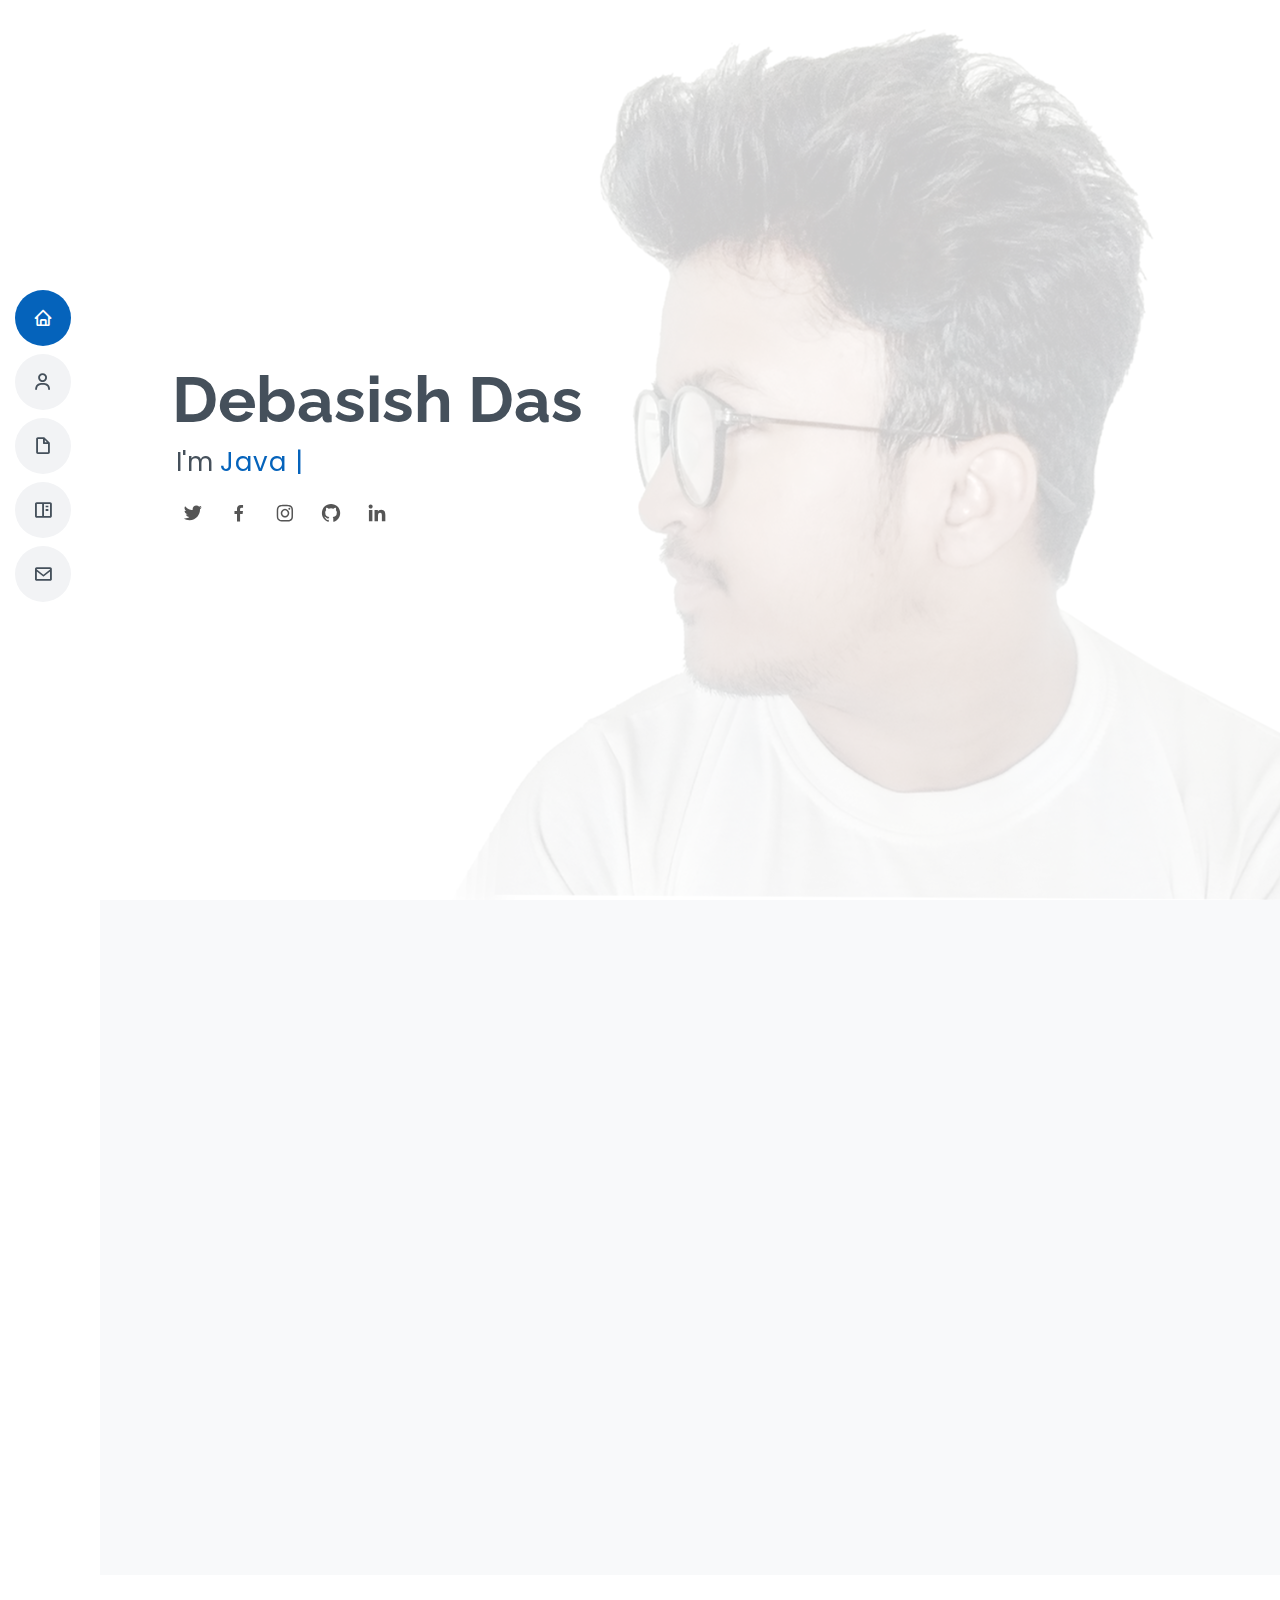
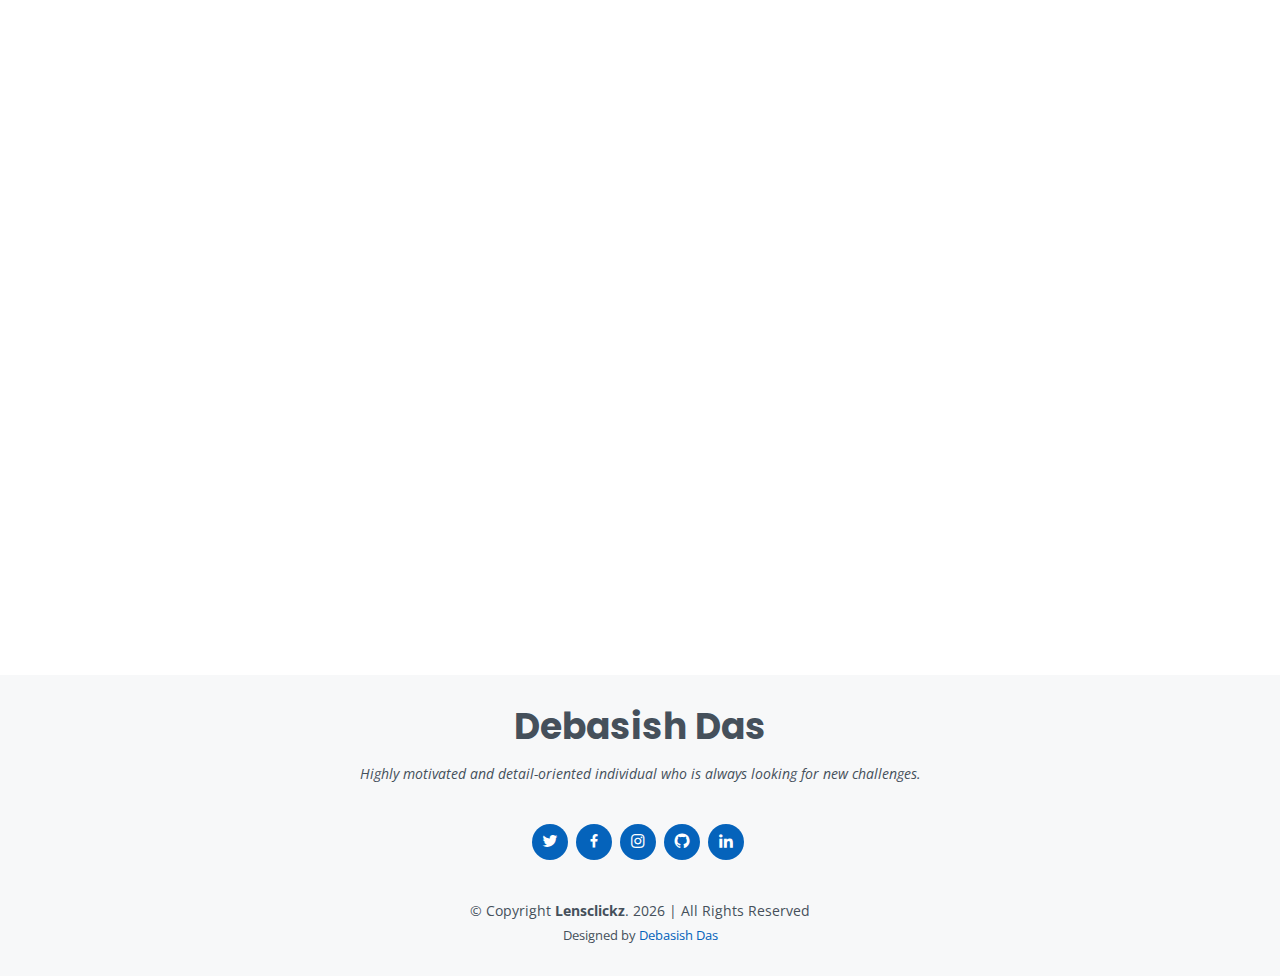
==== commit 9cf8a1c7: "Portfolio -> Projects" ====
--- a/index.html
+++ b/index.html
@@ -373,7 +373,7 @@
       <div class="container" data-aos="fade-up">
 
         <div class="section-title">
-          <h2>Portfolio</h2>
+          <h2>Projects</h2>
           <p>I'm just trying to diversify my portfolio and put myself in a position so when I do retire, the options are
             limitless.</p>
         </div>
